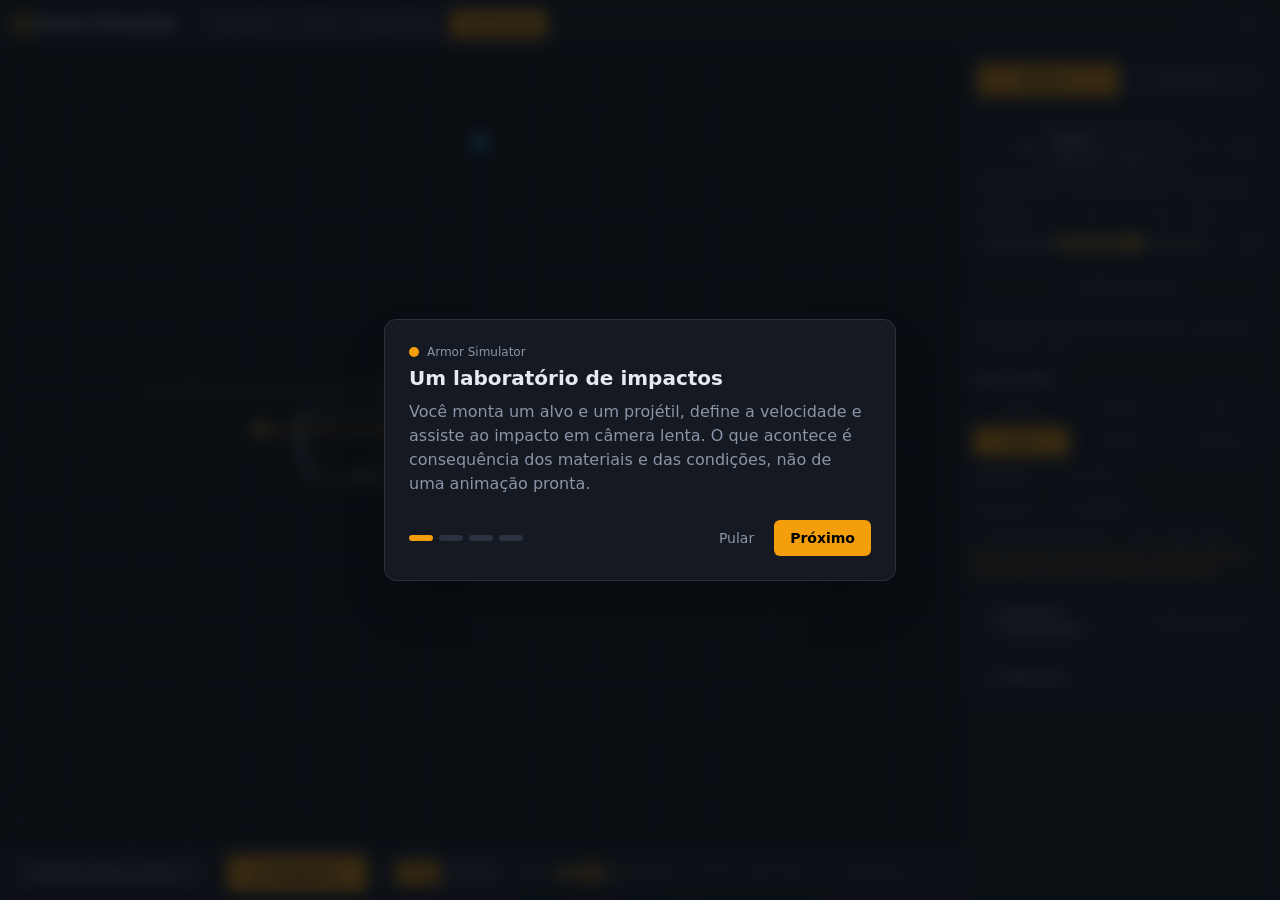
==== index.html @ 4da9daf8 "Armor Simulator: build de 2026-09-19 16:19" ====
<!doctype html>
<html lang="pt-BR">
  <head>
    <meta charset="UTF-8" />
    <meta name="viewport" content="width=device-width, initial-scale=1.0, viewport-fit=cover, user-scalable=no" />
    <meta name="theme-color" content="#0b0e13" />
    <link rel="manifest" href="./manifest.webmanifest" />
    <link rel="icon" type="image/png" sizes="192x192" href="./icon-192.png" />
    <link rel="apple-touch-icon" href="./icon-192.png" />
    <meta name="mobile-web-app-capable" content="yes" />
    <title>Armor Simulator</title>
    <script type="module" crossorigin src="./assets/index-XDdwkvOy.js"></script>
    <link rel="stylesheet" crossorigin href="./assets/index-DcDVvc9E.css">
  </head>
  <body>
    <div id="root"></div>
  </body>
</html>
---- assets/index-DcDVvc9E.css ----
/*! tailwindcss v4.3.3 | MIT License | https://tailwindcss.com */
@layer properties{@supports (((-webkit-hyphens:none)) and (not (margin-trim:inline))) or ((-moz-orient:inline) and (not (color:rgb(from red r g b)))){*,:before,:after{--tw-translate-x:0;--tw-translate-y:0;--tw-translate-z:0;--tw-rotate-x:initial;--tw-rotate-y:initial;--tw-rotate-z:initial;--tw-skew-x:initial;--tw-skew-y:initial;--tw-space-y-reverse:0;--tw-border-style:solid;--tw-leading:initial;--tw-font-weight:initial;--tw-tracking:initial;--tw-shadow:0 0 #0000;--tw-shadow-color:initial;--tw-shadow-alpha:100%;--tw-inset-shadow:0 0 #0000;--tw-inset-shadow-color:initial;--tw-inset-shadow-alpha:100%;--tw-ring-color:initial;--tw-ring-shadow:0 0 #0000;--tw-inset-ring-color:initial;--tw-inset-ring-shadow:0 0 #0000;--tw-ring-inset:initial;--tw-ring-offset-width:0px;--tw-ring-offset-color:#fff;--tw-ring-offset-shadow:0 0 #0000;--tw-outline-style:solid;--tw-blur:initial;--tw-brightness:initial;--tw-contrast:initial;--tw-grayscale:initial;--tw-hue-rotate:initial;--tw-invert:initial;--tw-opacity:initial;--tw-saturate:initial;--tw-sepia:initial;--tw-drop-shadow:initial;--tw-drop-shadow-color:initial;--tw-drop-shadow-alpha:100%;--tw-drop-shadow-size:initial;--tw-backdrop-blur:initial;--tw-backdrop-brightness:initial;--tw-backdrop-contrast:initial;--tw-backdrop-grayscale:initial;--tw-backdrop-hue-rotate:initial;--tw-backdrop-invert:initial;--tw-backdrop-opacity:initial;--tw-backdrop-saturate:initial;--tw-backdrop-sepia:initial}::backdrop{--tw-translate-x:0;--tw-translate-y:0;--tw-translate-z:0;--tw-rotate-x:initial;--tw-rotate-y:initial;--tw-rotate-z:initial;--tw-skew-x:initial;--tw-skew-y:initial;--tw-space-y-reverse:0;--tw-border-style:solid;--tw-leading:initial;--tw-font-weight:initial;--tw-tracking:initial;--tw-shadow:0 0 #0000;--tw-shadow-color:initial;--tw-shadow-alpha:100%;--tw-inset-shadow:0 0 #0000;--tw-inset-shadow-color:initial;--tw-inset-shadow-alpha:100%;--tw-ring-color:initial;--tw-ring-shadow:0 0 #0000;--tw-inset-ring-color:initial;--tw-inset-ring-shadow:0 0 #0000;--tw-ring-inset:initial;--tw-ring-offset-width:0px;--tw-ring-offset-color:#fff;--tw-ring-offset-shadow:0 0 #0000;--tw-outline-style:solid;--tw-blur:initial;--tw-brightness:initial;--tw-contrast:initial;--tw-grayscale:initial;--tw-hue-rotate:initial;--tw-invert:initial;--tw-opacity:initial;--tw-saturate:initial;--tw-sepia:initial;--tw-drop-shadow:initial;--tw-drop-shadow-color:initial;--tw-drop-shadow-alpha:100%;--tw-drop-shadow-size:initial;--tw-backdrop-blur:initial;--tw-backdrop-brightness:initial;--tw-backdrop-contrast:initial;--tw-backdrop-grayscale:initial;--tw-backdrop-hue-rotate:initial;--tw-backdrop-invert:initial;--tw-backdrop-opacity:initial;--tw-backdrop-saturate:initial;--tw-backdrop-sepia:initial}}}@layer theme{:root,:host{--font-sans:"Inter", ui-sans-serif, system-ui, -apple-system, "Segoe UI", Roboto, sans-serif;--font-mono:ui-monospace, "Cascadia Mono", "JetBrains Mono", Consolas, monospace;--color-red-300:#ffa3a3;--color-red-500:#fb2c36;--color-orange-300:#ffb96d;--color-orange-500:#fe6e00;--color-amber-300:#ffd236;--color-amber-500:#f99c00;--color-yellow-200:#fff085;--color-yellow-500:#edb200;--color-black:#000;--color-white:#fff;--spacing:.25rem;--container-sm:24rem;--container-lg:32rem;--container-xl:36rem;--text-xs:.75rem;--text-xs--line-height:calc(1 / .75);--text-sm:.875rem;--text-sm--line-height:calc(1.25 / .875);--text-base:1rem;--text-base--line-height:calc(1.5 / 1);--text-xl:1.25rem;--text-xl--line-height:calc(1.75 / 1.25);--font-weight-medium:500;--font-weight-semibold:600;--tracking-tight:-.025em;--tracking-wider:.05em;--leading-tight:1.25;--leading-snug:1.375;--leading-relaxed:1.625;--radius-sm:.25rem;--radius-md:.375rem;--radius-lg:.5rem;--radius-xl:.75rem;--animate-pulse:pulse 2s cubic-bezier(.4, 0, .6, 1) infinite;--blur-sm:8px;--default-transition-duration:.15s;--default-transition-timing-function:cubic-bezier(.4, 0, .2, 1);--default-font-family:var(--font-sans);--default-mono-font-family:var(--font-mono);--color-bg:#0b0e13;--color-panel:#141922;--color-panel-2:#1b2130;--color-line:#2a3242;--color-text:#e6e9ef;--color-muted:#8b95a7;--color-accent:#f59e0b;--color-danger:#ef4444}@supports (color:lab(0% 0 0)){:root,:host{--color-red-300:lab(76.5514% 36.4219 15.5335);--color-red-500:lab(55.4814% 75.0732 48.8528);--color-orange-300:lab(80.8059% 21.7313 50.4455);--color-orange-500:lab(64.272% 57.1788 90.3583);--color-amber-300:lab(86.4156% 6.13147 78.3961);--color-amber-500:lab(72.7183% 31.8672 97.9407);--color-yellow-200:lab(94.3433% -5.00426 52.9663);--color-yellow-500:lab(76.3898% 14.5258 98.4589)}}}@layer base{*,:after,:before{box-sizing:border-box;border:0 solid;margin:0;padding:0}::backdrop{box-sizing:border-box;border:0 solid;margin:0;padding:0}::file-selector-button{box-sizing:border-box;border:0 solid;margin:0;padding:0}html,:host{-webkit-text-size-adjust:100%;tab-size:4;line-height:1.5;font-family:var(--default-font-family,-apple-system, BlinkMacSystemFont, "Segoe UI", Roboto, "Helvetica Neue", "Noto Sans", Arial, sans-serif, "Apple Color Emoji", "Segoe UI Emoji", "Segoe UI Symbol", "Noto Color Emoji");font-feature-settings:var(--default-font-feature-settings,normal);font-variation-settings:var(--default-font-variation-settings,normal);-webkit-tap-highlight-color:transparent}hr{height:0;color:inherit;border-top-width:1px}abbr:where([title]){-webkit-text-decoration:underline dotted;text-decoration:underline dotted}h1,h2,h3,h4,h5,h6{font-size:inherit;font-weight:inherit}a{color:inherit;-webkit-text-decoration:inherit;-webkit-text-decoration:inherit;-webkit-text-decoration:inherit;-webkit-text-decoration:inherit;text-decoration:inherit}b,strong{font-weight:bolder}code,kbd,samp,pre{font-family:var(--default-mono-font-family,ui-monospace, SFMono-Regular, Menlo, Monaco, Consolas, "Liberation Mono", "Courier New", monospace);font-feature-settings:var(--default-mono-font-feature-settings,normal);font-variation-settings:var(--default-mono-font-variation-settings,normal);font-size:1em}small{font-size:80%}sub,sup{vertical-align:baseline;font-size:75%;line-height:0;position:relative}sub{bottom:-.25em}sup{top:-.5em}table{text-indent:0;border-color:inherit;border-collapse:collapse}:-moz-focusring:where(:not(iframe)){outline:auto}progress{vertical-align:baseline}summary{display:list-item}ol,ul,menu{list-style:none}img,svg,video,canvas,audio,iframe,embed,object{vertical-align:middle;display:block}img,video{max-width:100%;height:auto}button,input,select,optgroup,textarea{font:inherit;font-feature-settings:inherit;font-variation-settings:inherit;letter-spacing:inherit;color:inherit;opacity:1;background-color:#0000;border-radius:0}::file-selector-button{font:inherit;font-feature-settings:inherit;font-variation-settings:inherit;letter-spacing:inherit;color:inherit;opacity:1;background-color:#0000;border-radius:0}:where(select:is([multiple],[size])) optgroup{font-weight:bolder}:where(select:is([multiple],[size])) optgroup option{padding-inline-start:20px}::file-selector-button{margin-inline-end:4px}::placeholder{opacity:1}@supports (not ((-webkit-appearance:-apple-pay-button))) or (contain-intrinsic-size:1px){::placeholder{color:currentColor}@supports (color:color-mix(in lab, red, red)){::placeholder{color:color-mix(in oklab, currentcolor 50%, transparent)}}}textarea{resize:vertical}::-webkit-search-decoration{-webkit-appearance:none}::-webkit-date-and-time-value{min-height:1lh;text-align:inherit}::-webkit-datetime-edit{display:inline-flex}::-webkit-datetime-edit-fields-wrapper{padding:0}::-webkit-datetime-edit{padding-block:0}::-webkit-datetime-edit-year-field{padding-block:0}::-webkit-datetime-edit-month-field{padding-block:0}::-webkit-datetime-edit-day-field{padding-block:0}::-webkit-datetime-edit-hour-field{padding-block:0}::-webkit-datetime-edit-minute-field{padding-block:0}::-webkit-datetime-edit-second-field{padding-block:0}::-webkit-datetime-edit-millisecond-field{padding-block:0}::-webkit-datetime-edit-meridiem-field{padding-block:0}::-webkit-calendar-picker-indicator{line-height:1}:-moz-ui-invalid{box-shadow:none}button,input:where([type=button],[type=reset],[type=submit]){appearance:button}::file-selector-button{appearance:button}::-webkit-inner-spin-button{height:auto}::-webkit-outer-spin-button{height:auto}[hidden]:where(:not([hidden=until-found])){display:none!important}}@layer components;@layer utilities{.pointer-events-none{pointer-events:none}.collapse{visibility:collapse}.invisible{visibility:hidden}.visible{visibility:visible}.absolute{position:absolute}.fixed{position:fixed}.relative{position:relative}.static{position:static}.inset-0{inset:0}.top-0{top:0}.top-2{top:calc(var(--spacing) * 2)}.top-3{top:calc(var(--spacing) * 3)}.top-12{top:calc(var(--spacing) * 12)}.right-0{right:0}.right-2{right:calc(var(--spacing) * 2)}.right-3{right:calc(var(--spacing) * 3)}.right-12{right:calc(var(--spacing) * 12)}.right-\[5\.5rem\]{right:5.5rem}.right-\[19rem\]{right:19rem}.right-\[21rem\]{right:21rem}.right-\[24rem\]{right:24rem}.bottom-3{bottom:calc(var(--spacing) * 3)}.left-1\/2{left:50%}.left-3{left:calc(var(--spacing) * 3)}.isolate{isolation:isolate}.z-10{z-index:10}.z-20{z-index:20}.z-30{z-index:30}.z-40{z-index:40}.z-50{z-index:50}.col-span-2{grid-column:span 2/span 2}.mx-1{margin-inline:var(--spacing)}.mt-0\.5{margin-top:calc(var(--spacing) * .5)}.mt-1{margin-top:var(--spacing)}.mt-1\.5{margin-top:calc(var(--spacing) * 1.5)}.mt-2{margin-top:calc(var(--spacing) * 2)}.mt-3{margin-top:calc(var(--spacing) * 3)}.mt-4{margin-top:calc(var(--spacing) * 4)}.mt-5{margin-top:calc(var(--spacing) * 5)}.mt-6{margin-top:calc(var(--spacing) * 6)}.mb-1{margin-bottom:var(--spacing)}.mb-1\.5{margin-bottom:calc(var(--spacing) * 1.5)}.mb-2{margin-bottom:calc(var(--spacing) * 2)}.mb-3{margin-bottom:calc(var(--spacing) * 3)}.ml-2{margin-left:calc(var(--spacing) * 2)}.ml-auto{margin-left:auto}.line-clamp-3{-webkit-line-clamp:3;-webkit-box-orient:vertical;display:-webkit-box;overflow:hidden}.block{display:block}.contents{display:contents}.flex{display:flex}.grid{display:grid}.hidden{display:none}.inline-block{display:inline-block}.table{display:table}.h-1\.5{height:calc(var(--spacing) * 1.5)}.h-2\.5{height:calc(var(--spacing) * 2.5)}.h-3{height:calc(var(--spacing) * 3)}.h-3\.5{height:calc(var(--spacing) * 3.5)}.h-4{height:calc(var(--spacing) * 4)}.h-5{height:calc(var(--spacing) * 5)}.h-6{height:calc(var(--spacing) * 6)}.h-7{height:calc(var(--spacing) * 7)}.h-8{height:calc(var(--spacing) * 8)}.h-9{height:calc(var(--spacing) * 9)}.h-10{height:calc(var(--spacing) * 10)}.h-12{height:calc(var(--spacing) * 12)}.h-14{height:calc(var(--spacing) * 14)}.h-24{height:calc(var(--spacing) * 24)}.h-28{height:calc(var(--spacing) * 28)}.h-\[7px\]{height:7px}.h-full{height:100%}.max-h-\[38\%\]{max-height:38%}.min-h-0{min-height:0}.min-h-9{min-height:calc(var(--spacing) * 9)}.min-h-11{min-height:calc(var(--spacing) * 11)}.w-2\.5{width:calc(var(--spacing) * 2.5)}.w-3{width:calc(var(--spacing) * 3)}.w-3\.5{width:calc(var(--spacing) * 3.5)}.w-4{width:calc(var(--spacing) * 4)}.w-5{width:calc(var(--spacing) * 5)}.w-6{width:calc(var(--spacing) * 6)}.w-8{width:calc(var(--spacing) * 8)}.w-9{width:calc(var(--spacing) * 9)}.w-10{width:calc(var(--spacing) * 10)}.w-12{width:calc(var(--spacing) * 12)}.w-14{width:calc(var(--spacing) * 14)}.w-16{width:calc(var(--spacing) * 16)}.w-20{width:calc(var(--spacing) * 20)}.w-24{width:calc(var(--spacing) * 24)}.w-56{width:calc(var(--spacing) * 56)}.w-72{width:calc(var(--spacing) * 72)}.w-80{width:calc(var(--spacing) * 80)}.w-\[74px\]{width:74px}.w-\[190px\]{width:190px}.w-full{width:100%}.w-px{width:1px}.max-w-\[85vw\]{max-width:85vw}.max-w-lg{max-width:var(--container-lg)}.max-w-sm{max-width:var(--container-sm)}.max-w-xl{max-width:var(--container-xl)}.min-w-0{min-width:0}.min-w-\[96px\]{min-width:96px}.min-w-\[140px\]{min-width:140px}.flex-1{flex:1}.shrink-0{flex-shrink:0}.grow{flex-grow:1}.-translate-x-1\/2{--tw-translate-x:calc(calc(1 / 2 * 100%) * -1);translate:var(--tw-translate-x) var(--tw-translate-y)}.rotate-90{rotate:90deg}.transform{transform:var(--tw-rotate-x,) var(--tw-rotate-y,) var(--tw-rotate-z,) var(--tw-skew-x,) var(--tw-skew-y,)}.animate-pulse{animation:var(--animate-pulse)}.touch-none{touch-action:none}.resize{resize:both}.grid-cols-2{grid-template-columns:repeat(2,minmax(0,1fr))}.grid-cols-3{grid-template-columns:repeat(3,minmax(0,1fr))}.grid-cols-4{grid-template-columns:repeat(4,minmax(0,1fr))}.grid-cols-\[auto_1fr\]{grid-template-columns:auto 1fr}.grid-cols-\[repeat\(auto-fill\,minmax\(320px\,1fr\)\)\]{grid-template-columns:repeat(auto-fill,minmax(320px,1fr))}.flex-col{flex-direction:column}.flex-wrap{flex-wrap:wrap}.items-center{align-items:center}.items-start{align-items:flex-start}.justify-between{justify-content:space-between}.justify-center{justify-content:center}.justify-end{justify-content:flex-end}.gap-0\.5{gap:calc(var(--spacing) * .5)}.gap-1{gap:var(--spacing)}.gap-1\.5{gap:calc(var(--spacing) * 1.5)}.gap-2{gap:calc(var(--spacing) * 2)}.gap-3{gap:calc(var(--spacing) * 3)}.gap-4{gap:calc(var(--spacing) * 4)}.gap-px{gap:1px}:where(.space-y-0\.5>:not(:last-child)){--tw-space-y-reverse:0;margin-block-start:calc(calc(var(--spacing) * .5) * var(--tw-space-y-reverse));margin-block-end:calc(calc(var(--spacing) * .5) * calc(1 - var(--tw-space-y-reverse)))}:where(.space-y-1>:not(:last-child)){--tw-space-y-reverse:0;margin-block-start:calc(var(--spacing) * var(--tw-space-y-reverse));margin-block-end:calc(var(--spacing) * calc(1 - var(--tw-space-y-reverse)))}:where(.space-y-1\.5>:not(:last-child)){--tw-space-y-reverse:0;margin-block-start:calc(calc(var(--spacing) * 1.5) * var(--tw-space-y-reverse));margin-block-end:calc(calc(var(--spacing) * 1.5) * calc(1 - var(--tw-space-y-reverse)))}:where(.space-y-2>:not(:last-child)){--tw-space-y-reverse:0;margin-block-start:calc(calc(var(--spacing) * 2) * var(--tw-space-y-reverse));margin-block-end:calc(calc(var(--spacing) * 2) * calc(1 - var(--tw-space-y-reverse)))}:where(.space-y-3>:not(:last-child)){--tw-space-y-reverse:0;margin-block-start:calc(calc(var(--spacing) * 3) * var(--tw-space-y-reverse));margin-block-end:calc(calc(var(--spacing) * 3) * calc(1 - var(--tw-space-y-reverse)))}.gap-x-1{column-gap:var(--spacing)}.gap-x-2{column-gap:calc(var(--spacing) * 2)}.gap-x-3{column-gap:calc(var(--spacing) * 3)}.gap-y-0\.5{row-gap:calc(var(--spacing) * .5)}.gap-y-1{row-gap:var(--spacing)}.gap-y-1\.5{row-gap:calc(var(--spacing) * 1.5)}.truncate{text-overflow:ellipsis;white-space:nowrap;overflow:hidden}.overflow-hidden{overflow:hidden}.overflow-x-auto{overflow-x:auto}.overflow-y-auto{overflow-y:auto}.rounded{border-radius:.25rem}.rounded-full{border-radius:2147483647px}.rounded-lg{border-radius:var(--radius-lg)}.rounded-md{border-radius:var(--radius-md)}.rounded-sm{border-radius:var(--radius-sm)}.rounded-xl{border-radius:var(--radius-xl)}.border{border-style:var(--tw-border-style);border-width:1px}.border-x{border-inline-style:var(--tw-border-style);border-inline-width:1px}.border-t{border-top-style:var(--tw-border-style);border-top-width:1px}.border-r{border-right-style:var(--tw-border-style);border-right-width:1px}.border-b{border-bottom-style:var(--tw-border-style);border-bottom-width:1px}.border-l{border-left-style:var(--tw-border-style);border-left-width:1px}.border-dashed{--tw-border-style:dashed;border-style:dashed}.border-accent{border-color:var(--color-accent)}.border-black\/50{border-color:#00000080}@supports (color:color-mix(in lab, red, red)){.border-black\/50{border-color:color-mix(in oklab, var(--color-black) 50%, transparent)}}.border-danger{border-color:var(--color-danger)}.border-danger\/50{border-color:#ef444480}@supports (color:color-mix(in lab, red, red)){.border-danger\/50{border-color:color-mix(in oklab, var(--color-danger) 50%, transparent)}}.border-line{border-color:var(--color-line)}.border-muted{border-color:var(--color-muted)}.border-muted\/70{border-color:#8b95a7b3}@supports (color:color-mix(in lab, red, red)){.border-muted\/70{border-color:color-mix(in oklab, var(--color-muted) 70%, transparent)}}.bg-accent{background-color:var(--color-accent)}.bg-accent\/10{background-color:#f59e0b1a}@supports (color:color-mix(in lab, red, red)){.bg-accent\/10{background-color:color-mix(in oklab, var(--color-accent) 10%, transparent)}}.bg-accent\/20{background-color:#f59e0b33}@supports (color:color-mix(in lab, red, red)){.bg-accent\/20{background-color:color-mix(in oklab, var(--color-accent) 20%, transparent)}}.bg-amber-500\/20{background-color:#f99c0033}@supports (color:color-mix(in lab, red, red)){.bg-amber-500\/20{background-color:color-mix(in oklab, var(--color-amber-500) 20%, transparent)}}.bg-bg{background-color:var(--color-bg)}.bg-bg\/60{background-color:#0b0e1399}@supports (color:color-mix(in lab, red, red)){.bg-bg\/60{background-color:color-mix(in oklab, var(--color-bg) 60%, transparent)}}.bg-bg\/80{background-color:#0b0e13cc}@supports (color:color-mix(in lab, red, red)){.bg-bg\/80{background-color:color-mix(in oklab, var(--color-bg) 80%, transparent)}}.bg-bg\/95{background-color:#0b0e13f2}@supports (color:color-mix(in lab, red, red)){.bg-bg\/95{background-color:color-mix(in oklab, var(--color-bg) 95%, transparent)}}.bg-danger{background-color:var(--color-danger)}.bg-danger\/80{background-color:#ef4444cc}@supports (color:color-mix(in lab, red, red)){.bg-danger\/80{background-color:color-mix(in oklab, var(--color-danger) 80%, transparent)}}.bg-line{background-color:var(--color-line)}.bg-orange-500\/20{background-color:#fe6e0033}@supports (color:color-mix(in lab, red, red)){.bg-orange-500\/20{background-color:color-mix(in oklab, var(--color-orange-500) 20%, transparent)}}.bg-panel{background-color:var(--color-panel)}.bg-panel-2{background-color:var(--color-panel-2)}.bg-panel-2\/40{background-color:#1b213066}@supports (color:color-mix(in lab, red, red)){.bg-panel-2\/40{background-color:color-mix(in oklab, var(--color-panel-2) 40%, transparent)}}.bg-panel-2\/60{background-color:#1b213099}@supports (color:color-mix(in lab, red, red)){.bg-panel-2\/60{background-color:color-mix(in oklab, var(--color-panel-2) 60%, transparent)}}.bg-panel\/60{background-color:#14192299}@supports (color:color-mix(in lab, red, red)){.bg-panel\/60{background-color:color-mix(in oklab, var(--color-panel) 60%, transparent)}}.bg-panel\/80{background-color:#141922cc}@supports (color:color-mix(in lab, red, red)){.bg-panel\/80{background-color:color-mix(in oklab, var(--color-panel) 80%, transparent)}}.bg-panel\/90{background-color:#141922e6}@supports (color:color-mix(in lab, red, red)){.bg-panel\/90{background-color:color-mix(in oklab, var(--color-panel) 90%, transparent)}}.bg-red-500\/20{background-color:#fb2c3633}@supports (color:color-mix(in lab, red, red)){.bg-red-500\/20{background-color:color-mix(in oklab, var(--color-red-500) 20%, transparent)}}.bg-yellow-500\/20{background-color:#edb20033}@supports (color:color-mix(in lab, red, red)){.bg-yellow-500\/20{background-color:color-mix(in oklab, var(--color-yellow-500) 20%, transparent)}}.p-0\.5{padding:calc(var(--spacing) * .5)}.p-1{padding:var(--spacing)}.p-1\.5{padding:calc(var(--spacing) * 1.5)}.p-2{padding:calc(var(--spacing) * 2)}.p-3{padding:calc(var(--spacing) * 3)}.p-4{padding:calc(var(--spacing) * 4)}.p-5{padding:calc(var(--spacing) * 5)}.p-6{padding:calc(var(--spacing) * 6)}.px-1{padding-inline:var(--spacing)}.px-1\.5{padding-inline:calc(var(--spacing) * 1.5)}.px-2{padding-inline:calc(var(--spacing) * 2)}.px-2\.5{padding-inline:calc(var(--spacing) * 2.5)}.px-3{padding-inline:calc(var(--spacing) * 3)}.px-4{padding-inline:calc(var(--spacing) * 4)}.py-0\.5{padding-block:calc(var(--spacing) * .5)}.py-1{padding-block:var(--spacing)}.py-1\.5{padding-block:calc(var(--spacing) * 1.5)}.py-2{padding-block:calc(var(--spacing) * 2)}.pt-0\.5{padding-top:calc(var(--spacing) * .5)}.pt-1{padding-top:var(--spacing)}.pr-1{padding-right:var(--spacing)}.pb-3{padding-bottom:calc(var(--spacing) * 3)}.pb-8{padding-bottom:calc(var(--spacing) * 8)}.text-center{text-align:center}.text-left{text-align:left}.text-right{text-align:right}.text-base{font-size:var(--text-base);line-height:var(--tw-leading,var(--text-base--line-height))}.text-sm{font-size:var(--text-sm);line-height:var(--tw-leading,var(--text-sm--line-height))}.text-xl{font-size:var(--text-xl);line-height:var(--tw-leading,var(--text-xl--line-height))}.text-xs{font-size:var(--text-xs);line-height:var(--tw-leading,var(--text-xs--line-height))}.text-\[10px\]{font-size:10px}.text-\[11px\]{font-size:11px}.leading-4{--tw-leading:calc(var(--spacing) * 4);line-height:calc(var(--spacing) * 4)}.leading-5{--tw-leading:calc(var(--spacing) * 5);line-height:calc(var(--spacing) * 5)}.leading-6{--tw-leading:calc(var(--spacing) * 6);line-height:calc(var(--spacing) * 6)}.leading-relaxed{--tw-leading:var(--leading-relaxed);line-height:var(--leading-relaxed)}.leading-snug{--tw-leading:var(--leading-snug);line-height:var(--leading-snug)}.leading-tight{--tw-leading:var(--leading-tight);line-height:var(--leading-tight)}.font-medium{--tw-font-weight:var(--font-weight-medium);font-weight:var(--font-weight-medium)}.font-semibold{--tw-font-weight:var(--font-weight-semibold);font-weight:var(--font-weight-semibold)}.tracking-tight{--tw-tracking:var(--tracking-tight);letter-spacing:var(--tracking-tight)}.tracking-wider{--tw-tracking:var(--tracking-wider);letter-spacing:var(--tracking-wider)}.whitespace-nowrap{white-space:nowrap}.whitespace-pre-line{white-space:pre-line}.whitespace-pre-wrap{white-space:pre-wrap}.text-accent{color:var(--color-accent)}.text-amber-300{color:var(--color-amber-300)}.text-black{color:var(--color-black)}.text-danger{color:var(--color-danger)}.text-muted{color:var(--color-muted)}.text-muted\/60{color:#8b95a799}@supports (color:color-mix(in lab, red, red)){.text-muted\/60{color:color-mix(in oklab, var(--color-muted) 60%, transparent)}}.text-muted\/70{color:#8b95a7b3}@supports (color:color-mix(in lab, red, red)){.text-muted\/70{color:color-mix(in oklab, var(--color-muted) 70%, transparent)}}.text-orange-300{color:var(--color-orange-300)}.text-red-300{color:var(--color-red-300)}.text-text{color:var(--color-text)}.text-text\/90{color:#e6e9efe6}@supports (color:color-mix(in lab, red, red)){.text-text\/90{color:color-mix(in oklab, var(--color-text) 90%, transparent)}}.text-white{color:var(--color-white)}.text-yellow-200{color:var(--color-yellow-200)}.uppercase{text-transform:uppercase}.accent-accent{accent-color:var(--color-accent)}.opacity-60{opacity:.6}.opacity-70{opacity:.7}.shadow-2xl{--tw-shadow:0 25px 50px -12px var(--tw-shadow-color,#00000040);box-shadow:var(--tw-inset-shadow), var(--tw-inset-ring-shadow), var(--tw-ring-offset-shadow), var(--tw-ring-shadow), var(--tw-shadow)}.shadow-\[0_0_12px_2px_rgba\(245\,158\,11\,0\.6\)\]{--tw-shadow:0 0 12px 2px var(--tw-shadow-color,#f59e0b99);box-shadow:var(--tw-inset-shadow), var(--tw-inset-ring-shadow), var(--tw-ring-offset-shadow), var(--tw-ring-shadow), var(--tw-shadow)}.shadow-\[0_0_40px_rgba\(0\,0\,0\,0\.6\)\]{--tw-shadow:0 0 40px var(--tw-shadow-color,#0009);box-shadow:var(--tw-inset-shadow), var(--tw-inset-ring-shadow), var(--tw-ring-offset-shadow), var(--tw-ring-shadow), var(--tw-shadow)}.ring{--tw-ring-shadow:var(--tw-ring-inset,) 0 0 0 calc(1px + var(--tw-ring-offset-width)) var(--tw-ring-color,currentcolor);box-shadow:var(--tw-inset-shadow), var(--tw-inset-ring-shadow), var(--tw-ring-offset-shadow), var(--tw-ring-shadow), var(--tw-shadow)}.outline{outline-style:var(--tw-outline-style);outline-width:1px}.blur{--tw-blur:blur(8px);filter:var(--tw-blur,) var(--tw-brightness,) var(--tw-contrast,) var(--tw-grayscale,) var(--tw-hue-rotate,) var(--tw-invert,) var(--tw-saturate,) var(--tw-sepia,) var(--tw-drop-shadow,)}.filter{filter:var(--tw-blur,) var(--tw-brightness,) var(--tw-contrast,) var(--tw-grayscale,) var(--tw-hue-rotate,) var(--tw-invert,) var(--tw-saturate,) var(--tw-sepia,) var(--tw-drop-shadow,)}.backdrop-blur{--tw-backdrop-blur:blur(8px);-webkit-backdrop-filter:var(--tw-backdrop-blur,) var(--tw-backdrop-brightness,) var(--tw-backdrop-contrast,) var(--tw-backdrop-grayscale,) var(--tw-backdrop-hue-rotate,) var(--tw-backdrop-invert,) var(--tw-backdrop-opacity,) var(--tw-backdrop-saturate,) var(--tw-backdrop-sepia,);backdrop-filter:var(--tw-backdrop-blur,) var(--tw-backdrop-brightness,) var(--tw-backdrop-contrast,) var(--tw-backdrop-grayscale,) var(--tw-backdrop-hue-rotate,) var(--tw-backdrop-invert,) var(--tw-backdrop-opacity,) var(--tw-backdrop-saturate,) var(--tw-backdrop-sepia,)}.backdrop-blur-sm{--tw-backdrop-blur:blur(var(--blur-sm));-webkit-backdrop-filter:var(--tw-backdrop-blur,) var(--tw-backdrop-brightness,) var(--tw-backdrop-contrast,) var(--tw-backdrop-grayscale,) var(--tw-backdrop-hue-rotate,) var(--tw-backdrop-invert,) var(--tw-backdrop-opacity,) var(--tw-backdrop-saturate,) var(--tw-backdrop-sepia,);backdrop-filter:var(--tw-backdrop-blur,) var(--tw-backdrop-brightness,) var(--tw-backdrop-contrast,) var(--tw-backdrop-grayscale,) var(--tw-backdrop-hue-rotate,) var(--tw-backdrop-invert,) var(--tw-backdrop-opacity,) var(--tw-backdrop-saturate,) var(--tw-backdrop-sepia,)}.transition{transition-property:color,background-color,border-color,outline-color,text-decoration-color,fill,stroke,--tw-gradient-from,--tw-gradient-via,--tw-gradient-to,opacity,box-shadow,transform,translate,scale,rotate,filter,-webkit-backdrop-filter,backdrop-filter,display,content-visibility,overlay,pointer-events;transition-timing-function:var(--tw-ease,var(--default-transition-timing-function));transition-duration:var(--tw-duration,var(--default-transition-duration))}.transition-transform{transition-property:transform,translate,scale,rotate;transition-timing-function:var(--tw-ease,var(--default-transition-timing-function));transition-duration:var(--tw-duration,var(--default-transition-duration))}.select-none{-webkit-user-select:none;user-select:none}@media (hover:hover){.hover\:border-accent:hover{border-color:var(--color-accent)}.hover\:border-danger:hover{border-color:var(--color-danger)}.hover\:border-muted:hover{border-color:var(--color-muted)}.hover\:bg-panel-2:hover{background-color:var(--color-panel-2)}.hover\:text-accent:hover{color:var(--color-accent)}.hover\:text-danger:hover{color:var(--color-danger)}.hover\:text-text:hover{color:var(--color-text)}}.disabled\:opacity-40:disabled{opacity:.4}.disabled\:opacity-50:disabled{opacity:.5}@media (min-width:64rem){.lg\:static{position:static}.lg\:block{display:block}.lg\:hidden{display:none}.lg\:w-80{width:calc(var(--spacing) * 80)}.lg\:text-\[11px\]{font-size:11px}.lg\:shadow-none{--tw-shadow:0 0 #0000;box-shadow:var(--tw-inset-shadow), var(--tw-inset-ring-shadow), var(--tw-ring-offset-shadow), var(--tw-ring-shadow), var(--tw-shadow)}}}html,body,#root{background:var(--color-bg);height:100%;color:var(--color-text);font-family:var(--font-sans);overscroll-behavior:none;-webkit-tap-highlight-color:transparent;margin:0}canvas{touch-action:none;display:block}.num{font-family:var(--font-mono);font-variant-numeric:tabular-nums}input[type=range]{accent-color:var(--color-accent)}@property --tw-translate-x{syntax:"*";inherits:false;initial-value:0}@property --tw-translate-y{syntax:"*";inherits:false;initial-value:0}@property --tw-translate-z{syntax:"*";inherits:false;initial-value:0}@property --tw-rotate-x{syntax:"*";inherits:false}@property --tw-rotate-y{syntax:"*";inherits:false}@property --tw-rotate-z{syntax:"*";inherits:false}@property --tw-skew-x{syntax:"*";inherits:false}@property --tw-skew-y{syntax:"*";inherits:false}@property --tw-space-y-reverse{syntax:"*";inherits:false;initial-value:0}@property --tw-border-style{syntax:"*";inherits:false;initial-value:solid}@property --tw-leading{syntax:"*";inherits:false}@property --tw-font-weight{syntax:"*";inherits:false}@property --tw-tracking{syntax:"*";inherits:false}@property --tw-shadow{syntax:"*";inherits:false;initial-value:0 0 #0000}@property --tw-shadow-color{syntax:"*";inherits:false}@property --tw-shadow-alpha{syntax:"<percentage>";inherits:false;initial-value:100%}@property --tw-inset-shadow{syntax:"*";inherits:false;initial-value:0 0 #0000}@property --tw-inset-shadow-color{syntax:"*";inherits:false}@property --tw-inset-shadow-alpha{syntax:"<percentage>";inherits:false;initial-value:100%}@property --tw-ring-color{syntax:"*";inherits:false}@property --tw-ring-shadow{syntax:"*";inherits:false;initial-value:0 0 #0000}@property --tw-inset-ring-color{syntax:"*";inherits:false}@property --tw-inset-ring-shadow{syntax:"*";inherits:false;initial-value:0 0 #0000}@property --tw-ring-inset{syntax:"*";inherits:false}@property --tw-ring-offset-width{syntax:"<length>";inherits:false;initial-value:0}@property --tw-ring-offset-color{syntax:"*";inherits:false;initial-value:#fff}@property --tw-ring-offset-shadow{syntax:"*";inherits:false;initial-value:0 0 #0000}@property --tw-outline-style{syntax:"*";inherits:false;initial-value:solid}@property --tw-blur{syntax:"*";inherits:false}@property --tw-brightness{syntax:"*";inherits:false}@property --tw-contrast{syntax:"*";inherits:false}@property --tw-grayscale{syntax:"*";inherits:false}@property --tw-hue-rotate{syntax:"*";inherits:false}@property --tw-invert{syntax:"*";inherits:false}@property --tw-opacity{syntax:"*";inherits:false}@property --tw-saturate{syntax:"*";inherits:false}@property --tw-sepia{syntax:"*";inherits:false}@property --tw-drop-shadow{syntax:"*";inherits:false}@property --tw-drop-shadow-color{syntax:"*";inherits:false}@property --tw-drop-shadow-alpha{syntax:"<percentage>";inherits:false;initial-value:100%}@property --tw-drop-shadow-size{syntax:"*";inherits:false}@property --tw-backdrop-blur{syntax:"*";inherits:false}@property --tw-backdrop-brightness{syntax:"*";inherits:false}@property --tw-backdrop-contrast{syntax:"*";inherits:false}@property --tw-backdrop-grayscale{syntax:"*";inherits:false}@property --tw-backdrop-hue-rotate{syntax:"*";inherits:false}@property --tw-backdrop-invert{syntax:"*";inherits:false}@property --tw-backdrop-opacity{syntax:"*";inherits:false}@property --tw-backdrop-saturate{syntax:"*";inherits:false}@property --tw-backdrop-sepia{syntax:"*";inherits:false}@keyframes pulse{50%{opacity:.5}}
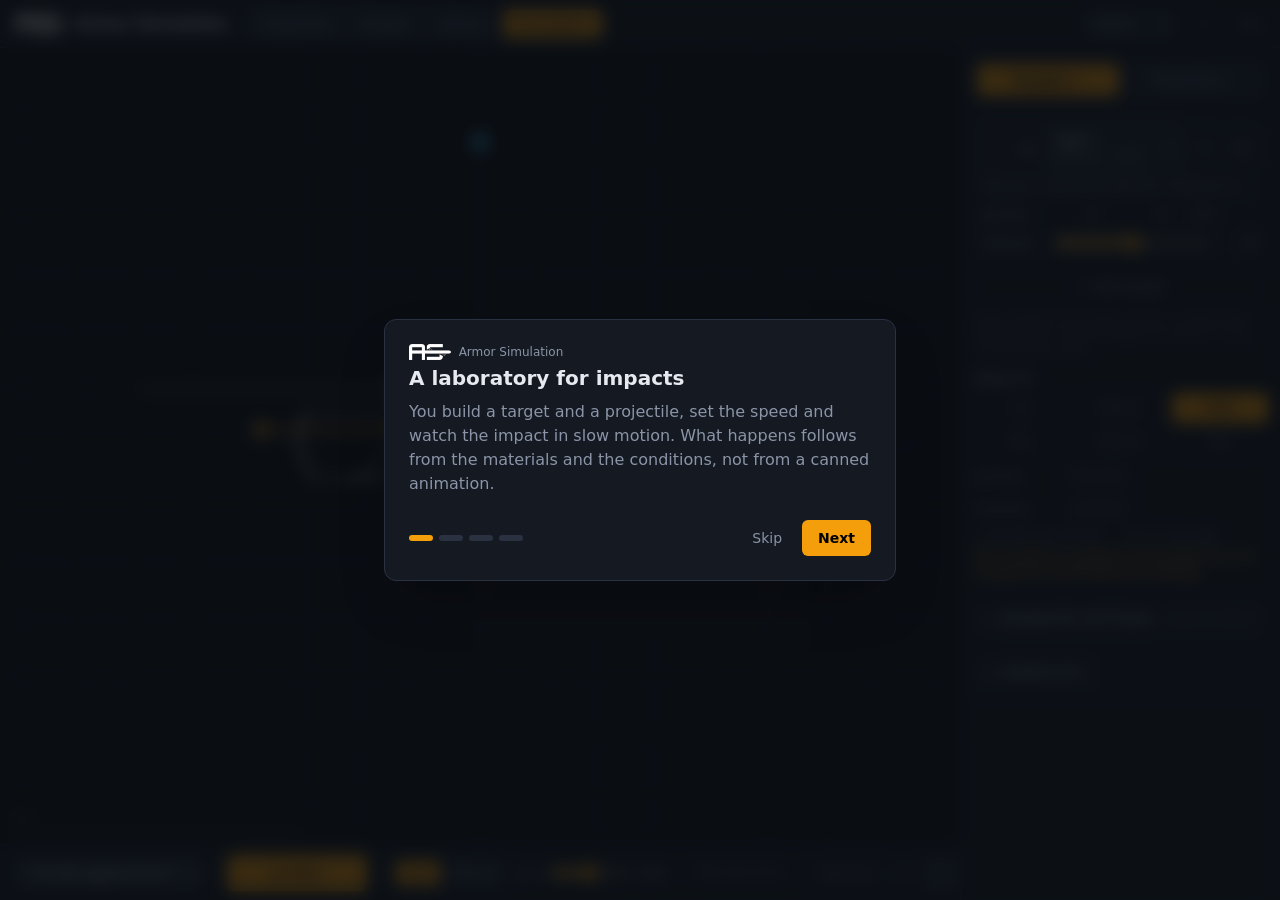
==== commit 4ef1e40f: "Armor Simulation: build de 2026-09-26 16:04" ====
--- a/index.html
+++ b/index.html
@@ -1,19 +1,19 @@
-<!doctype html>
-<html lang="pt-BR">
-  <head>
-    <meta charset="UTF-8" />
-    <meta name="viewport" content="width=device-width, initial-scale=1.0, viewport-fit=cover, user-scalable=no" />
-    <meta name="theme-color" content="#0b0e13" />
-    <link rel="manifest" href="./manifest.webmanifest" />
-    <link rel="icon" type="image/png" sizes="192x192" href="./icon-192.png" />
-    <link rel="apple-touch-icon" href="./icon-192.png" />
-    <meta name="mobile-web-app-capable" content="yes" />
-    <title>Armor Simulator</title>
-    <script type="module" crossorigin src="./assets/index-XDdwkvOy.js"></script>
-    <link rel="stylesheet" crossorigin href="./assets/index-DcDVvc9E.css">
-  </head>
-  <body>
-    <div id="root"></div>-
-  </body>
-</html>
+<!doctype html>
+<html lang="en">
+  <head>
+    <meta charset="UTF-8" />
+    <meta http-equiv="Content-Security-Policy" content="default-src 'self'; script-src 'self'; worker-src 'self'; style-src 'self'; img-src 'self' data:; media-src 'self'; connect-src 'self'; font-src 'self'; manifest-src 'self'; object-src 'none'; base-uri 'self'; form-action 'none'" />
+    <meta name="viewport" content="width=device-width, initial-scale=1.0, viewport-fit=cover, user-scalable=no" />
+    <meta name="theme-color" content="#0b0e13" />
+    <link rel="manifest" href="./manifest.webmanifest" />
+    <link rel="icon" type="image/png" sizes="192x192" href="./icon-192.png" />
+    <link rel="apple-touch-icon" href="./icon-192.png" />
+    <meta name="mobile-web-app-capable" content="yes" />
+    <title>Armor Simulation</title>
+    <script type="module" crossorigin src="./assets/index-BPyitz1C.js"></script>
+    <link rel="stylesheet" crossorigin href="./assets/index-UEbzfh4J.css">
+  </head>
+  <body>
+    <div id="root"></div>
+  </body>
+</html>
--- a/assets/index-UEbzfh4J.css
+++ b/assets/index-UEbzfh4J.css
@@ -0,0 +1,2 @@
+/*! tailwindcss v4.3.3 | MIT License | https://tailwindcss.com */
+@layer properties{@supports (((-webkit-hyphens:none)) and (not (margin-trim:inline))) or ((-moz-orient:inline) and (not (color:rgb(from red r g b)))){*,:before,:after{--tw-translate-x:0;--tw-translate-y:0;--tw-translate-z:0;--tw-rotate-x:initial;--tw-rotate-y:initial;--tw-rotate-z:initial;--tw-skew-x:initial;--tw-skew-y:initial;--tw-space-y-reverse:0;--tw-divide-y-reverse:0;--tw-border-style:solid;--tw-leading:initial;--tw-font-weight:initial;--tw-tracking:initial;--tw-ordinal:initial;--tw-slashed-zero:initial;--tw-numeric-figure:initial;--tw-numeric-spacing:initial;--tw-numeric-fraction:initial;--tw-shadow:0 0 #0000;--tw-shadow-color:initial;--tw-shadow-alpha:100%;--tw-inset-shadow:0 0 #0000;--tw-inset-shadow-color:initial;--tw-inset-shadow-alpha:100%;--tw-ring-color:initial;--tw-ring-shadow:0 0 #0000;--tw-inset-ring-color:initial;--tw-inset-ring-shadow:0 0 #0000;--tw-ring-inset:initial;--tw-ring-offset-width:0px;--tw-ring-offset-color:#fff;--tw-ring-offset-shadow:0 0 #0000;--tw-outline-style:solid;--tw-blur:initial;--tw-brightness:initial;--tw-contrast:initial;--tw-grayscale:initial;--tw-hue-rotate:initial;--tw-invert:initial;--tw-opacity:initial;--tw-saturate:initial;--tw-sepia:initial;--tw-drop-shadow:initial;--tw-drop-shadow-color:initial;--tw-drop-shadow-alpha:100%;--tw-drop-shadow-size:initial;--tw-backdrop-blur:initial;--tw-backdrop-brightness:initial;--tw-backdrop-contrast:initial;--tw-backdrop-grayscale:initial;--tw-backdrop-hue-rotate:initial;--tw-backdrop-invert:initial;--tw-backdrop-opacity:initial;--tw-backdrop-saturate:initial;--tw-backdrop-sepia:initial;--tw-scale-x:1;--tw-scale-y:1;--tw-scale-z:1}::backdrop{--tw-translate-x:0;--tw-translate-y:0;--tw-translate-z:0;--tw-rotate-x:initial;--tw-rotate-y:initial;--tw-rotate-z:initial;--tw-skew-x:initial;--tw-skew-y:initial;--tw-space-y-reverse:0;--tw-divide-y-reverse:0;--tw-border-style:solid;--tw-leading:initial;--tw-font-weight:initial;--tw-tracking:initial;--tw-ordinal:initial;--tw-slashed-zero:initial;--tw-numeric-figure:initial;--tw-numeric-spacing:initial;--tw-numeric-fraction:initial;--tw-shadow:0 0 #0000;--tw-shadow-color:initial;--tw-shadow-alpha:100%;--tw-inset-shadow:0 0 #0000;--tw-inset-shadow-color:initial;--tw-inset-shadow-alpha:100%;--tw-ring-color:initial;--tw-ring-shadow:0 0 #0000;--tw-inset-ring-color:initial;--tw-inset-ring-shadow:0 0 #0000;--tw-ring-inset:initial;--tw-ring-offset-width:0px;--tw-ring-offset-color:#fff;--tw-ring-offset-shadow:0 0 #0000;--tw-outline-style:solid;--tw-blur:initial;--tw-brightness:initial;--tw-contrast:initial;--tw-grayscale:initial;--tw-hue-rotate:initial;--tw-invert:initial;--tw-opacity:initial;--tw-saturate:initial;--tw-sepia:initial;--tw-drop-shadow:initial;--tw-drop-shadow-color:initial;--tw-drop-shadow-alpha:100%;--tw-drop-shadow-size:initial;--tw-backdrop-blur:initial;--tw-backdrop-brightness:initial;--tw-backdrop-contrast:initial;--tw-backdrop-grayscale:initial;--tw-backdrop-hue-rotate:initial;--tw-backdrop-invert:initial;--tw-backdrop-opacity:initial;--tw-backdrop-saturate:initial;--tw-backdrop-sepia:initial;--tw-scale-x:1;--tw-scale-y:1;--tw-scale-z:1}}}@layer theme{:root,:host{--font-sans:"Inter", ui-sans-serif, system-ui, -apple-system, "Segoe UI", Roboto, sans-serif;--font-serif:ui-serif, Georgia, Cambria, "Times New Roman", Times, serif;--font-mono:ui-monospace, "Cascadia Mono", "JetBrains Mono", Consolas, monospace;--color-red-300:#ffa3a3;--color-red-500:#fb2c36;--color-orange-300:#ffb96d;--color-orange-500:#fe6e00;--color-amber-300:#ffd236;--color-amber-500:#f99c00;--color-yellow-200:#fff085;--color-yellow-500:#edb200;--color-black:#000;--color-white:#fff;--spacing:.25rem;--container-sm:24rem;--container-lg:32rem;--container-xl:36rem;--container-3xl:48rem;--text-xs:.75rem;--text-xs--line-height:calc(1 / .75);--text-sm:.875rem;--text-sm--line-height:calc(1.25 / .875);--text-base:1rem;--text-base--line-height:calc(1.5 / 1);--text-xl:1.25rem;--text-xl--line-height:calc(1.75 / 1.25);--text-2xl:1.5rem;--text-2xl--line-height:calc(2 / 1.5);--font-weight-medium:500;--font-weight-semibold:600;--font-weight-bold:700;--tracking-tight:-.025em;--tracking-wide:.025em;--tracking-wider:.05em;--leading-tight:1.25;--leading-snug:1.375;--leading-relaxed:1.625;--radius-sm:.25rem;--radius-md:.375rem;--radius-lg:.5rem;--radius-xl:.75rem;--animate-pulse:pulse 2s cubic-bezier(.4, 0, .6, 1) infinite;--blur-sm:8px;--default-transition-duration:.15s;--default-transition-timing-function:cubic-bezier(.4, 0, .2, 1);--default-font-family:var(--font-sans);--default-mono-font-family:var(--font-mono);--color-bg:#0b0e13;--color-panel:#141922;--color-panel-2:#1b2130;--color-line:#2a3242;--color-text:#e6e9ef;--color-muted:#8b95a7;--color-accent:#f59e0b;--color-danger:#ef4444}@supports (color:lab(0% 0 0)){:root,:host{--color-red-300:lab(76.5514% 36.4219 15.5335);--color-red-500:lab(55.4814% 75.0732 48.8528);--color-orange-300:lab(80.8059% 21.7313 50.4455);--color-orange-500:lab(64.272% 57.1788 90.3583);--color-amber-300:lab(86.4156% 6.13147 78.3961);--color-amber-500:lab(72.7183% 31.8672 97.9407);--color-yellow-200:lab(94.3433% -5.00426 52.9663);--color-yellow-500:lab(76.3898% 14.5258 98.4589)}}}@layer base{*,:after,:before{box-sizing:border-box;border:0 solid;margin:0;padding:0}::backdrop{box-sizing:border-box;border:0 solid;margin:0;padding:0}::file-selector-button{box-sizing:border-box;border:0 solid;margin:0;padding:0}html,:host{-webkit-text-size-adjust:100%;tab-size:4;line-height:1.5;font-family:var(--default-font-family,-apple-system, BlinkMacSystemFont, "Segoe UI", Roboto, "Helvetica Neue", "Noto Sans", Arial, sans-serif, "Apple Color Emoji", "Segoe UI Emoji", "Segoe UI Symbol", "Noto Color Emoji");font-feature-settings:var(--default-font-feature-settings,normal);font-variation-settings:var(--default-font-variation-settings,normal);-webkit-tap-highlight-color:transparent}hr{height:0;color:inherit;border-top-width:1px}abbr:where([title]){-webkit-text-decoration:underline dotted;text-decoration:underline dotted}h1,h2,h3,h4,h5,h6{font-size:inherit;font-weight:inherit}a{color:inherit;-webkit-text-decoration:inherit;-webkit-text-decoration:inherit;-webkit-text-decoration:inherit;-webkit-text-decoration:inherit;text-decoration:inherit}b,strong{font-weight:bolder}code,kbd,samp,pre{font-family:var(--default-mono-font-family,ui-monospace, SFMono-Regular, Menlo, Monaco, Consolas, "Liberation Mono", "Courier New", monospace);font-feature-settings:var(--default-mono-font-feature-settings,normal);font-variation-settings:var(--default-mono-font-variation-settings,normal);font-size:1em}small{font-size:80%}sub,sup{vertical-align:baseline;font-size:75%;line-height:0;position:relative}sub{bottom:-.25em}sup{top:-.5em}table{text-indent:0;border-color:inherit;border-collapse:collapse}:-moz-focusring:where(:not(iframe)){outline:auto}progress{vertical-align:baseline}summary{display:list-item}ol,ul,menu{list-style:none}img,svg,video,canvas,audio,iframe,embed,object{vertical-align:middle;display:block}img,video{max-width:100%;height:auto}button,input,select,optgroup,textarea{font:inherit;font-feature-settings:inherit;font-variation-settings:inherit;letter-spacing:inherit;color:inherit;opacity:1;background-color:#0000;border-radius:0}::file-selector-button{font:inherit;font-feature-settings:inherit;font-variation-settings:inherit;letter-spacing:inherit;color:inherit;opacity:1;background-color:#0000;border-radius:0}:where(select:is([multiple],[size])) optgroup{font-weight:bolder}:where(select:is([multiple],[size])) optgroup option{padding-inline-start:20px}::file-selector-button{margin-inline-end:4px}::placeholder{opacity:1}@supports (not ((-webkit-appearance:-apple-pay-button))) or (contain-intrinsic-size:1px){::placeholder{color:currentColor}@supports (color:color-mix(in lab, red, red)){::placeholder{color:color-mix(in oklab, currentcolor 50%, transparent)}}}textarea{resize:vertical}::-webkit-search-decoration{-webkit-appearance:none}::-webkit-date-and-time-value{min-height:1lh;text-align:inherit}::-webkit-datetime-edit{display:inline-flex}::-webkit-datetime-edit-fields-wrapper{padding:0}::-webkit-datetime-edit{padding-block:0}::-webkit-datetime-edit-year-field{padding-block:0}::-webkit-datetime-edit-month-field{padding-block:0}::-webkit-datetime-edit-day-field{padding-block:0}::-webkit-datetime-edit-hour-field{padding-block:0}::-webkit-datetime-edit-minute-field{padding-block:0}::-webkit-datetime-edit-second-field{padding-block:0}::-webkit-datetime-edit-millisecond-field{padding-block:0}::-webkit-datetime-edit-meridiem-field{padding-block:0}::-webkit-calendar-picker-indicator{line-height:1}:-moz-ui-invalid{box-shadow:none}button,input:where([type=button],[type=reset],[type=submit]){appearance:button}::file-selector-button{appearance:button}::-webkit-inner-spin-button{height:auto}::-webkit-outer-spin-button{height:auto}[hidden]:where(:not([hidden=until-found])){display:none!important}}@layer components;@layer utilities{.pointer-events-none{pointer-events:none}.collapse{visibility:collapse}.invisible{visibility:hidden}.visible{visibility:visible}.sr-only{clip-path:inset(50%);white-space:nowrap;border-width:0;width:1px;height:1px;margin:-1px;padding:0;position:absolute;overflow:hidden}.absolute{position:absolute}.fixed{position:fixed}.relative{position:relative}.static{position:static}.inset-0{inset:0}.inset-x-0{inset-inline:0}.top-0{top:0}.top-2{top:calc(var(--spacing) * 2)}.top-3{top:calc(var(--spacing) * 3)}.right-0{right:0}.right-2{right:calc(var(--spacing) * 2)}.right-3{right:calc(var(--spacing) * 3)}.right-4{right:calc(var(--spacing) * 4)}.right-12{right:calc(var(--spacing) * 12)}.right-\[5\.5rem\]{right:5.5rem}.right-\[21rem\]{right:21rem}.right-\[24rem\]{right:24rem}.bottom-0{bottom:0}.bottom-3{bottom:calc(var(--spacing) * 3)}.bottom-14{bottom:calc(var(--spacing) * 14)}.left-1\/2{left:50%}.left-3{left:calc(var(--spacing) * 3)}.isolate{isolation:isolate}.z-10{z-index:10}.z-20{z-index:20}.z-30{z-index:30}.z-40{z-index:40}.z-50{z-index:50}.col-span-2{grid-column:span 2/span 2}.mx-1{margin-inline:var(--spacing)}.mt-0\.5{margin-top:calc(var(--spacing) * .5)}.mt-1{margin-top:var(--spacing)}.mt-1\.5{margin-top:calc(var(--spacing) * 1.5)}.mt-2{margin-top:calc(var(--spacing) * 2)}.mt-3{margin-top:calc(var(--spacing) * 3)}.mt-4{margin-top:calc(var(--spacing) * 4)}.mt-5{margin-top:calc(var(--spacing) * 5)}.mt-6{margin-top:calc(var(--spacing) * 6)}.mt-\[7px\]{margin-top:7px}.mr-auto{margin-right:auto}.mb-1{margin-bottom:var(--spacing)}.mb-1\.5{margin-bottom:calc(var(--spacing) * 1.5)}.mb-2{margin-bottom:calc(var(--spacing) * 2)}.mb-3{margin-bottom:calc(var(--spacing) * 3)}.ml-1{margin-left:var(--spacing)}.ml-2{margin-left:calc(var(--spacing) * 2)}.ml-auto{margin-left:auto}.line-clamp-3{-webkit-line-clamp:3;-webkit-box-orient:vertical;display:-webkit-box;overflow:hidden}.block{display:block}.contents{display:contents}.flex{display:flex}.grid{display:grid}.hidden{display:none}.inline{display:inline}.inline-block{display:inline-block}.table{display:table}.h-1\.5{height:calc(var(--spacing) * 1.5)}.h-2\.5{height:calc(var(--spacing) * 2.5)}.h-3\.5{height:calc(var(--spacing) * 3.5)}.h-4{height:calc(var(--spacing) * 4)}.h-5{height:calc(var(--spacing) * 5)}.h-6{height:calc(var(--spacing) * 6)}.h-7{height:calc(var(--spacing) * 7)}.h-8{height:calc(var(--spacing) * 8)}.h-9{height:calc(var(--spacing) * 9)}.h-10{height:calc(var(--spacing) * 10)}.h-11{height:calc(var(--spacing) * 11)}.h-12{height:calc(var(--spacing) * 12)}.h-14{height:calc(var(--spacing) * 14)}.h-16{height:calc(var(--spacing) * 16)}.h-24{height:calc(var(--spacing) * 24)}.h-28{height:calc(var(--spacing) * 28)}.h-\[7px\]{height:7px}.h-full{height:100%}.max-h-\[38\%\]{max-height:38%}.max-h-full{max-height:100%}.min-h-0{min-height:0}.min-h-9{min-height:calc(var(--spacing) * 9)}.min-h-11{min-height:calc(var(--spacing) * 11)}.w-1\.5{width:calc(var(--spacing) * 1.5)}.w-2\.5{width:calc(var(--spacing) * 2.5)}.w-3\.5{width:calc(var(--spacing) * 3.5)}.w-4{width:calc(var(--spacing) * 4)}.w-5{width:calc(var(--spacing) * 5)}.w-6{width:calc(var(--spacing) * 6)}.w-7{width:calc(var(--spacing) * 7)}.w-8{width:calc(var(--spacing) * 8)}.w-9{width:calc(var(--spacing) * 9)}.w-10{width:calc(var(--spacing) * 10)}.w-12{width:calc(var(--spacing) * 12)}.w-14{width:calc(var(--spacing) * 14)}.w-16{width:calc(var(--spacing) * 16)}.w-20{width:calc(var(--spacing) * 20)}.w-24{width:calc(var(--spacing) * 24)}.w-40{width:calc(var(--spacing) * 40)}.w-52{width:calc(var(--spacing) * 52)}.w-72{width:calc(var(--spacing) * 72)}.w-80{width:calc(var(--spacing) * 80)}.w-\[74px\]{width:74px}.w-\[190px\]{width:190px}.w-auto{width:auto}.w-full{width:100%}.w-px{width:1px}.max-w-3xl{max-width:var(--container-3xl)}.max-w-\[85vw\]{max-width:85vw}.max-w-lg{max-width:var(--container-lg)}.max-w-sm{max-width:var(--container-sm)}.max-w-xl{max-width:var(--container-xl)}.min-w-0{min-width:0}.min-w-\[96px\]{min-width:96px}.min-w-\[140px\]{min-width:140px}.flex-1{flex:1}.shrink-0{flex-shrink:0}.grow{flex-grow:1}.basis-60{flex-basis:calc(var(--spacing) * 60)}.-translate-x-1\/2{--tw-translate-x:calc(calc(1 / 2 * 100%) * -1);translate:var(--tw-translate-x) var(--tw-translate-y)}.rotate-90{rotate:90deg}.transform{transform:var(--tw-rotate-x,) var(--tw-rotate-y,) var(--tw-rotate-z,) var(--tw-skew-x,) var(--tw-skew-y,)}.animate-pulse{animation:var(--animate-pulse)}.cursor-pointer{cursor:pointer}.touch-none{touch-action:none}.resize{resize:both}.grid-cols-2{grid-template-columns:repeat(2,minmax(0,1fr))}.grid-cols-3{grid-template-columns:repeat(3,minmax(0,1fr))}.grid-cols-\[auto_1fr\]{grid-template-columns:auto 1fr}.grid-cols-\[repeat\(auto-fill\,minmax\(320px\,1fr\)\)\]{grid-template-columns:repeat(auto-fill,minmax(320px,1fr))}.grid-cols-\[repeat\(auto-fill\,minmax\(min\(320px\,100\%\)\,1fr\)\)\]{grid-template-columns:repeat(auto-fill,minmax(min(320px,100%),1fr))}.flex-col{flex-direction:column}.flex-wrap{flex-wrap:wrap}.items-baseline{align-items:baseline}.items-center{align-items:center}.items-start{align-items:flex-start}.justify-between{justify-content:space-between}.justify-center{justify-content:center}.justify-end{justify-content:flex-end}.gap-0\.5{gap:calc(var(--spacing) * .5)}.gap-1{gap:var(--spacing)}.gap-1\.5{gap:calc(var(--spacing) * 1.5)}.gap-2{gap:calc(var(--spacing) * 2)}.gap-2\.5{gap:calc(var(--spacing) * 2.5)}.gap-3{gap:calc(var(--spacing) * 3)}.gap-px{gap:1px}:where(.space-y-0\.5>:not(:last-child)){--tw-space-y-reverse:0;margin-block-start:calc(calc(var(--spacing) * .5) * var(--tw-space-y-reverse));margin-block-end:calc(calc(var(--spacing) * .5) * calc(1 - var(--tw-space-y-reverse)))}:where(.space-y-1>:not(:last-child)){--tw-space-y-reverse:0;margin-block-start:calc(var(--spacing) * var(--tw-space-y-reverse));margin-block-end:calc(var(--spacing) * calc(1 - var(--tw-space-y-reverse)))}:where(.space-y-1\.5>:not(:last-child)){--tw-space-y-reverse:0;margin-block-start:calc(calc(var(--spacing) * 1.5) * var(--tw-space-y-reverse));margin-block-end:calc(calc(var(--spacing) * 1.5) * calc(1 - var(--tw-space-y-reverse)))}:where(.space-y-2>:not(:last-child)){--tw-space-y-reverse:0;margin-block-start:calc(calc(var(--spacing) * 2) * var(--tw-space-y-reverse));margin-block-end:calc(calc(var(--spacing) * 2) * calc(1 - var(--tw-space-y-reverse)))}:where(.space-y-3>:not(:last-child)){--tw-space-y-reverse:0;margin-block-start:calc(calc(var(--spacing) * 3) * var(--tw-space-y-reverse));margin-block-end:calc(calc(var(--spacing) * 3) * calc(1 - var(--tw-space-y-reverse)))}.gap-x-1{column-gap:var(--spacing)}.gap-x-2{column-gap:calc(var(--spacing) * 2)}.gap-x-3{column-gap:calc(var(--spacing) * 3)}.gap-x-5{column-gap:calc(var(--spacing) * 5)}.gap-y-0\.5{row-gap:calc(var(--spacing) * .5)}.gap-y-1{row-gap:var(--spacing)}.gap-y-1\.5{row-gap:calc(var(--spacing) * 1.5)}:where(.divide-y>:not(:last-child)){--tw-divide-y-reverse:0;border-bottom-style:var(--tw-border-style);border-top-style:var(--tw-border-style);border-top-width:calc(1px * var(--tw-divide-y-reverse));border-bottom-width:calc(1px * calc(1 - var(--tw-divide-y-reverse)))}:where(.divide-line\/60>:not(:last-child)){border-color:#2a324299}@supports (color:color-mix(in lab, red, red)){:where(.divide-line\/60>:not(:last-child)){border-color:color-mix(in oklab, var(--color-line) 60%, transparent)}}.truncate{text-overflow:ellipsis;white-space:nowrap;overflow:hidden}.overflow-hidden{overflow:hidden}.overflow-x-auto{overflow-x:auto}.overflow-y-auto{overflow-y:auto}.rounded{border-radius:.25rem}.rounded-full{border-radius:2147483647px}.rounded-lg{border-radius:var(--radius-lg)}.rounded-md{border-radius:var(--radius-md)}.rounded-sm{border-radius:var(--radius-sm)}.rounded-xl{border-radius:var(--radius-xl)}.border{border-style:var(--tw-border-style);border-width:1px}.border-2{border-style:var(--tw-border-style);border-width:2px}.border-x{border-inline-style:var(--tw-border-style);border-inline-width:1px}.border-t{border-top-style:var(--tw-border-style);border-top-width:1px}.border-r{border-right-style:var(--tw-border-style);border-right-width:1px}.border-b{border-bottom-style:var(--tw-border-style);border-bottom-width:1px}.border-l{border-left-style:var(--tw-border-style);border-left-width:1px}.border-dashed{--tw-border-style:dashed;border-style:dashed}.border-accent{border-color:var(--color-accent)}.border-accent\/70{border-color:#f59e0bb3}@supports (color:color-mix(in lab, red, red)){.border-accent\/70{border-color:color-mix(in oklab, var(--color-accent) 70%, transparent)}}.border-black\/50{border-color:#00000080}@supports (color:color-mix(in lab, red, red)){.border-black\/50{border-color:color-mix(in oklab, var(--color-black) 50%, transparent)}}.border-danger{border-color:var(--color-danger)}.border-danger\/50{border-color:#ef444480}@supports (color:color-mix(in lab, red, red)){.border-danger\/50{border-color:color-mix(in oklab, var(--color-danger) 50%, transparent)}}.border-danger\/60{border-color:#ef444499}@supports (color:color-mix(in lab, red, red)){.border-danger\/60{border-color:color-mix(in oklab, var(--color-danger) 60%, transparent)}}.border-line{border-color:var(--color-line)}.border-muted{border-color:var(--color-muted)}.border-muted\/70{border-color:#8b95a7b3}@supports (color:color-mix(in lab, red, red)){.border-muted\/70{border-color:color-mix(in oklab, var(--color-muted) 70%, transparent)}}.bg-accent{background-color:var(--color-accent)}.bg-accent\/10{background-color:#f59e0b1a}@supports (color:color-mix(in lab, red, red)){.bg-accent\/10{background-color:color-mix(in oklab, var(--color-accent) 10%, transparent)}}.bg-accent\/20{background-color:#f59e0b33}@supports (color:color-mix(in lab, red, red)){.bg-accent\/20{background-color:color-mix(in oklab, var(--color-accent) 20%, transparent)}}.bg-amber-500\/20{background-color:#f99c0033}@supports (color:color-mix(in lab, red, red)){.bg-amber-500\/20{background-color:color-mix(in oklab, var(--color-amber-500) 20%, transparent)}}.bg-bg{background-color:var(--color-bg)}.bg-bg\/60{background-color:#0b0e1399}@supports (color:color-mix(in lab, red, red)){.bg-bg\/60{background-color:color-mix(in oklab, var(--color-bg) 60%, transparent)}}.bg-bg\/80{background-color:#0b0e13cc}@supports (color:color-mix(in lab, red, red)){.bg-bg\/80{background-color:color-mix(in oklab, var(--color-bg) 80%, transparent)}}.bg-bg\/95{background-color:#0b0e13f2}@supports (color:color-mix(in lab, red, red)){.bg-bg\/95{background-color:color-mix(in oklab, var(--color-bg) 95%, transparent)}}.bg-danger{background-color:var(--color-danger)}.bg-danger\/80{background-color:#ef4444cc}@supports (color:color-mix(in lab, red, red)){.bg-danger\/80{background-color:color-mix(in oklab, var(--color-danger) 80%, transparent)}}.bg-line{background-color:var(--color-line)}.bg-orange-500\/20{background-color:#fe6e0033}@supports (color:color-mix(in lab, red, red)){.bg-orange-500\/20{background-color:color-mix(in oklab, var(--color-orange-500) 20%, transparent)}}.bg-panel{background-color:var(--color-panel)}.bg-panel-2{background-color:var(--color-panel-2)}.bg-panel-2\/40{background-color:#1b213066}@supports (color:color-mix(in lab, red, red)){.bg-panel-2\/40{background-color:color-mix(in oklab, var(--color-panel-2) 40%, transparent)}}.bg-panel-2\/60{background-color:#1b213099}@supports (color:color-mix(in lab, red, red)){.bg-panel-2\/60{background-color:color-mix(in oklab, var(--color-panel-2) 60%, transparent)}}.bg-panel\/60{background-color:#14192299}@supports (color:color-mix(in lab, red, red)){.bg-panel\/60{background-color:color-mix(in oklab, var(--color-panel) 60%, transparent)}}.bg-panel\/80{background-color:#141922cc}@supports (color:color-mix(in lab, red, red)){.bg-panel\/80{background-color:color-mix(in oklab, var(--color-panel) 80%, transparent)}}.bg-panel\/85{background-color:#141922d9}@supports (color:color-mix(in lab, red, red)){.bg-panel\/85{background-color:color-mix(in oklab, var(--color-panel) 85%, transparent)}}.bg-panel\/90{background-color:#141922e6}@supports (color:color-mix(in lab, red, red)){.bg-panel\/90{background-color:color-mix(in oklab, var(--color-panel) 90%, transparent)}}.bg-red-500\/20{background-color:#fb2c3633}@supports (color:color-mix(in lab, red, red)){.bg-red-500\/20{background-color:color-mix(in oklab, var(--color-red-500) 20%, transparent)}}.bg-yellow-500\/20{background-color:#edb20033}@supports (color:color-mix(in lab, red, red)){.bg-yellow-500\/20{background-color:color-mix(in oklab, var(--color-yellow-500) 20%, transparent)}}.p-0\.5{padding:calc(var(--spacing) * .5)}.p-1{padding:var(--spacing)}.p-1\.5{padding:calc(var(--spacing) * 1.5)}.p-2{padding:calc(var(--spacing) * 2)}.p-3{padding:calc(var(--spacing) * 3)}.p-4{padding:calc(var(--spacing) * 4)}.p-5{padding:calc(var(--spacing) * 5)}.p-6{padding:calc(var(--spacing) * 6)}.px-0\.5{padding-inline:calc(var(--spacing) * .5)}.px-1{padding-inline:var(--spacing)}.px-1\.5{padding-inline:calc(var(--spacing) * 1.5)}.px-2{padding-inline:calc(var(--spacing) * 2)}.px-2\.5{padding-inline:calc(var(--spacing) * 2.5)}.px-3{padding-inline:calc(var(--spacing) * 3)}.px-4{padding-inline:calc(var(--spacing) * 4)}.py-0\.5{padding-block:calc(var(--spacing) * .5)}.py-1{padding-block:var(--spacing)}.py-1\.5{padding-block:calc(var(--spacing) * 1.5)}.py-2{padding-block:calc(var(--spacing) * 2)}.py-3{padding-block:calc(var(--spacing) * 3)}.pt-0\.5{padding-top:calc(var(--spacing) * .5)}.pt-1{padding-top:var(--spacing)}.pr-1{padding-right:var(--spacing)}.pb-3{padding-bottom:calc(var(--spacing) * 3)}.pb-8{padding-bottom:calc(var(--spacing) * 8)}.text-center{text-align:center}.text-left{text-align:left}.text-right{text-align:right}.font-serif{font-family:var(--font-serif)}.text-2xl{font-size:var(--text-2xl);line-height:var(--tw-leading,var(--text-2xl--line-height))}.text-base{font-size:var(--text-base);line-height:var(--tw-leading,var(--text-base--line-height))}.text-sm{font-size:var(--text-sm);line-height:var(--tw-leading,var(--text-sm--line-height))}.text-xl{font-size:var(--text-xl);line-height:var(--tw-leading,var(--text-xl--line-height))}.text-xs{font-size:var(--text-xs);line-height:var(--tw-leading,var(--text-xs--line-height))}.text-\[9px\]{font-size:9px}.text-\[10px\]{font-size:10px}.text-\[11px\]{font-size:11px}.text-\[12px\]{font-size:12px}.text-\[13px\]{font-size:13px}.leading-4{--tw-leading:calc(var(--spacing) * 4);line-height:calc(var(--spacing) * 4)}.leading-5{--tw-leading:calc(var(--spacing) * 5);line-height:calc(var(--spacing) * 5)}.leading-6{--tw-leading:calc(var(--spacing) * 6);line-height:calc(var(--spacing) * 6)}.leading-\[1\.1\]{--tw-leading:1.1;line-height:1.1}.leading-none{--tw-leading:1;line-height:1}.leading-relaxed{--tw-leading:var(--leading-relaxed);line-height:var(--leading-relaxed)}.leading-snug{--tw-leading:var(--leading-snug);line-height:var(--leading-snug)}.leading-tight{--tw-leading:var(--leading-tight);line-height:var(--leading-tight)}.font-bold{--tw-font-weight:var(--font-weight-bold);font-weight:var(--font-weight-bold)}.font-medium{--tw-font-weight:var(--font-weight-medium);font-weight:var(--font-weight-medium)}.font-semibold{--tw-font-weight:var(--font-weight-semibold);font-weight:var(--font-weight-semibold)}.tracking-tight{--tw-tracking:var(--tracking-tight);letter-spacing:var(--tracking-tight)}.tracking-wide{--tw-tracking:var(--tracking-wide);letter-spacing:var(--tracking-wide)}.tracking-wider{--tw-tracking:var(--tracking-wider);letter-spacing:var(--tracking-wider)}.break-words{overflow-wrap:break-word}.hyphens-auto{-webkit-hyphens:auto;hyphens:auto}.whitespace-nowrap{white-space:nowrap}.whitespace-pre-line{white-space:pre-line}.whitespace-pre-wrap{white-space:pre-wrap}.text-accent{color:var(--color-accent)}.text-accent\/80{color:#f59e0bcc}@supports (color:color-mix(in lab, red, red)){.text-accent\/80{color:color-mix(in oklab, var(--color-accent) 80%, transparent)}}.text-amber-300{color:var(--color-amber-300)}.text-black{color:var(--color-black)}.text-danger{color:var(--color-danger)}.text-muted{color:var(--color-muted)}.text-muted\/50{color:#8b95a780}@supports (color:color-mix(in lab, red, red)){.text-muted\/50{color:color-mix(in oklab, var(--color-muted) 50%, transparent)}}.text-muted\/60{color:#8b95a799}@supports (color:color-mix(in lab, red, red)){.text-muted\/60{color:color-mix(in oklab, var(--color-muted) 60%, transparent)}}.text-muted\/70{color:#8b95a7b3}@supports (color:color-mix(in lab, red, red)){.text-muted\/70{color:color-mix(in oklab, var(--color-muted) 70%, transparent)}}.text-muted\/80{color:#8b95a7cc}@supports (color:color-mix(in lab, red, red)){.text-muted\/80{color:color-mix(in oklab, var(--color-muted) 80%, transparent)}}.text-orange-300{color:var(--color-orange-300)}.text-red-300{color:var(--color-red-300)}.text-text{color:var(--color-text)}.text-text\/90{color:#e6e9efe6}@supports (color:color-mix(in lab, red, red)){.text-text\/90{color:color-mix(in oklab, var(--color-text) 90%, transparent)}}.text-white{color:var(--color-white)}.text-yellow-200{color:var(--color-yellow-200)}.uppercase{text-transform:uppercase}.italic{font-style:italic}.ordinal{--tw-ordinal:ordinal;font-variant-numeric:var(--tw-ordinal,) var(--tw-slashed-zero,) var(--tw-numeric-figure,) var(--tw-numeric-spacing,) var(--tw-numeric-fraction,)}.accent-accent{accent-color:var(--color-accent)}.opacity-40{opacity:.4}.opacity-60{opacity:.6}.opacity-70{opacity:.7}.shadow{--tw-shadow:0 1px 3px 0 var(--tw-shadow-color,#0000001a), 0 1px 2px -1px var(--tw-shadow-color,#0000001a);box-shadow:var(--tw-inset-shadow), var(--tw-inset-ring-shadow), var(--tw-ring-offset-shadow), var(--tw-ring-shadow), var(--tw-shadow)}.shadow-2xl{--tw-shadow:0 25px 50px -12px var(--tw-shadow-color,#00000040);box-shadow:var(--tw-inset-shadow), var(--tw-inset-ring-shadow), var(--tw-ring-offset-shadow), var(--tw-ring-shadow), var(--tw-shadow)}.shadow-\[0_0_40px_rgba\(0\,0\,0\,0\.6\)\]{--tw-shadow:0 0 40px var(--tw-shadow-color,#0009);box-shadow:var(--tw-inset-shadow), var(--tw-inset-ring-shadow), var(--tw-ring-offset-shadow), var(--tw-ring-shadow), var(--tw-shadow)}.shadow-\[0_4px_18px_rgba\(245\,158\,11\,0\.45\)\]{--tw-shadow:0 4px 18px var(--tw-shadow-color,#f59e0b73);box-shadow:var(--tw-inset-shadow), var(--tw-inset-ring-shadow), var(--tw-ring-offset-shadow), var(--tw-ring-shadow), var(--tw-shadow)}.shadow-lg{--tw-shadow:0 10px 15px -3px var(--tw-shadow-color,#0000001a), 0 4px 6px -4px var(--tw-shadow-color,#0000001a);box-shadow:var(--tw-inset-shadow), var(--tw-inset-ring-shadow), var(--tw-ring-offset-shadow), var(--tw-ring-shadow), var(--tw-shadow)}.ring{--tw-ring-shadow:var(--tw-ring-inset,) 0 0 0 calc(1px + var(--tw-ring-offset-width)) var(--tw-ring-color,currentcolor);box-shadow:var(--tw-inset-shadow), var(--tw-inset-ring-shadow), var(--tw-ring-offset-shadow), var(--tw-ring-shadow), var(--tw-shadow)}.outline{outline-style:var(--tw-outline-style);outline-width:1px}.blur{--tw-blur:blur(8px);filter:var(--tw-blur,) var(--tw-brightness,) var(--tw-contrast,) var(--tw-grayscale,) var(--tw-hue-rotate,) var(--tw-invert,) var(--tw-saturate,) var(--tw-sepia,) var(--tw-drop-shadow,)}.filter{filter:var(--tw-blur,) var(--tw-brightness,) var(--tw-contrast,) var(--tw-grayscale,) var(--tw-hue-rotate,) var(--tw-invert,) var(--tw-saturate,) var(--tw-sepia,) var(--tw-drop-shadow,)}.backdrop-blur{--tw-backdrop-blur:blur(8px);-webkit-backdrop-filter:var(--tw-backdrop-blur,) var(--tw-backdrop-brightness,) var(--tw-backdrop-contrast,) var(--tw-backdrop-grayscale,) var(--tw-backdrop-hue-rotate,) var(--tw-backdrop-invert,) var(--tw-backdrop-opacity,) var(--tw-backdrop-saturate,) var(--tw-backdrop-sepia,);backdrop-filter:var(--tw-backdrop-blur,) var(--tw-backdrop-brightness,) var(--tw-backdrop-contrast,) var(--tw-backdrop-grayscale,) var(--tw-backdrop-hue-rotate,) var(--tw-backdrop-invert,) var(--tw-backdrop-opacity,) var(--tw-backdrop-saturate,) var(--tw-backdrop-sepia,)}.backdrop-blur-sm{--tw-backdrop-blur:blur(var(--blur-sm));-webkit-backdrop-filter:var(--tw-backdrop-blur,) var(--tw-backdrop-brightness,) var(--tw-backdrop-contrast,) var(--tw-backdrop-grayscale,) var(--tw-backdrop-hue-rotate,) var(--tw-backdrop-invert,) var(--tw-backdrop-opacity,) var(--tw-backdrop-saturate,) var(--tw-backdrop-sepia,);backdrop-filter:var(--tw-backdrop-blur,) var(--tw-backdrop-brightness,) var(--tw-backdrop-contrast,) var(--tw-backdrop-grayscale,) var(--tw-backdrop-hue-rotate,) var(--tw-backdrop-invert,) var(--tw-backdrop-opacity,) var(--tw-backdrop-saturate,) var(--tw-backdrop-sepia,)}.transition{transition-property:color,background-color,border-color,outline-color,text-decoration-color,fill,stroke,--tw-gradient-from,--tw-gradient-via,--tw-gradient-to,opacity,box-shadow,transform,translate,scale,rotate,filter,-webkit-backdrop-filter,backdrop-filter,display,content-visibility,overlay,pointer-events;transition-timing-function:var(--tw-ease,var(--default-transition-timing-function));transition-duration:var(--tw-duration,var(--default-transition-duration))}.transition-transform{transition-property:transform,translate,scale,rotate;transition-timing-function:var(--tw-ease,var(--default-transition-timing-function));transition-duration:var(--tw-duration,var(--default-transition-duration))}.select-none{-webkit-user-select:none;user-select:none}@media (hover:hover){.hover\:border-accent:hover{border-color:var(--color-accent)}.hover\:border-danger:hover{border-color:var(--color-danger)}.hover\:border-muted:hover{border-color:var(--color-muted)}.hover\:border-muted\/50:hover{border-color:#8b95a780}@supports (color:color-mix(in lab, red, red)){.hover\:border-muted\/50:hover{border-color:color-mix(in oklab, var(--color-muted) 50%, transparent)}}.hover\:bg-accent:hover{background-color:var(--color-accent)}.hover\:bg-panel-2:hover{background-color:var(--color-panel-2)}.hover\:text-accent:hover{color:var(--color-accent)}.hover\:text-black:hover{color:var(--color-black)}.hover\:text-danger:hover{color:var(--color-danger)}.hover\:text-muted:hover{color:var(--color-muted)}.hover\:text-text:hover{color:var(--color-text)}}.active\:scale-95:active{--tw-scale-x:95%;--tw-scale-y:95%;--tw-scale-z:95%;scale:var(--tw-scale-x) var(--tw-scale-y)}.disabled\:cursor-default:disabled{cursor:default}.disabled\:opacity-40:disabled{opacity:.4}.disabled\:opacity-50:disabled{opacity:.5}@media not all and (min-width:40rem){.max-sm\:mt-4{margin-top:calc(var(--spacing) * 4)}}@media (min-width:40rem){.sm\:block{display:block}.sm\:inline{display:inline}.sm\:w-72{width:calc(var(--spacing) * 72)}.sm\:flex-none{flex:none}.sm\:grid-cols-2{grid-template-columns:repeat(2,minmax(0,1fr))}.sm\:gap-4{gap:calc(var(--spacing) * 4)}.sm\:p-4{padding:calc(var(--spacing) * 4)}.sm\:p-6{padding:calc(var(--spacing) * 6)}.sm\:px-3{padding-inline:calc(var(--spacing) * 3)}.sm\:px-4{padding-inline:calc(var(--spacing) * 4)}}@media (min-width:64rem){.lg\:static{position:static}.lg\:block{display:block}.lg\:w-80{width:calc(var(--spacing) * 80)}.lg\:grid-cols-4{grid-template-columns:repeat(4,minmax(0,1fr))}.lg\:gap-1{gap:var(--spacing)}.lg\:p-1\.5{padding:calc(var(--spacing) * 1.5)}.lg\:text-\[10px\]{font-size:10px}.lg\:text-\[11px\]{font-size:11px}.lg\:shadow-none{--tw-shadow:0 0 #0000;box-shadow:var(--tw-inset-shadow), var(--tw-inset-ring-shadow), var(--tw-ring-offset-shadow), var(--tw-ring-shadow), var(--tw-shadow)}}}html,body,#root{background:var(--color-bg);height:100%;color:var(--color-text);font-family:var(--font-sans);overscroll-behavior:none;-webkit-tap-highlight-color:transparent;margin:0}canvas{touch-action:none;display:block}.num{font-family:var(--font-mono);font-variant-numeric:tabular-nums}input[type=range]{accent-color:var(--color-accent)}@property --tw-translate-x{syntax:"*";inherits:false;initial-value:0}@property --tw-translate-y{syntax:"*";inherits:false;initial-value:0}@property --tw-translate-z{syntax:"*";inherits:false;initial-value:0}@property --tw-rotate-x{syntax:"*";inherits:false}@property --tw-rotate-y{syntax:"*";inherits:false}@property --tw-rotate-z{syntax:"*";inherits:false}@property --tw-skew-x{syntax:"*";inherits:false}@property --tw-skew-y{syntax:"*";inherits:false}@property --tw-space-y-reverse{syntax:"*";inherits:false;initial-value:0}@property --tw-divide-y-reverse{syntax:"*";inherits:false;initial-value:0}@property --tw-border-style{syntax:"*";inherits:false;initial-value:solid}@property --tw-leading{syntax:"*";inherits:false}@property --tw-font-weight{syntax:"*";inherits:false}@property --tw-tracking{syntax:"*";inherits:false}@property --tw-ordinal{syntax:"*";inherits:false}@property --tw-slashed-zero{syntax:"*";inherits:false}@property --tw-numeric-figure{syntax:"*";inherits:false}@property --tw-numeric-spacing{syntax:"*";inherits:false}@property --tw-numeric-fraction{syntax:"*";inherits:false}@property --tw-shadow{syntax:"*";inherits:false;initial-value:0 0 #0000}@property --tw-shadow-color{syntax:"*";inherits:false}@property --tw-shadow-alpha{syntax:"<percentage>";inherits:false;initial-value:100%}@property --tw-inset-shadow{syntax:"*";inherits:false;initial-value:0 0 #0000}@property --tw-inset-shadow-color{syntax:"*";inherits:false}@property --tw-inset-shadow-alpha{syntax:"<percentage>";inherits:false;initial-value:100%}@property --tw-ring-color{syntax:"*";inherits:false}@property --tw-ring-shadow{syntax:"*";inherits:false;initial-value:0 0 #0000}@property --tw-inset-ring-color{syntax:"*";inherits:false}@property --tw-inset-ring-shadow{syntax:"*";inherits:false;initial-value:0 0 #0000}@property --tw-ring-inset{syntax:"*";inherits:false}@property --tw-ring-offset-width{syntax:"<length>";inherits:false;initial-value:0}@property --tw-ring-offset-color{syntax:"*";inherits:false;initial-value:#fff}@property --tw-ring-offset-shadow{syntax:"*";inherits:false;initial-value:0 0 #0000}@property --tw-outline-style{syntax:"*";inherits:false;initial-value:solid}@property --tw-blur{syntax:"*";inherits:false}@property --tw-brightness{syntax:"*";inherits:false}@property --tw-contrast{syntax:"*";inherits:false}@property --tw-grayscale{syntax:"*";inherits:false}@property --tw-hue-rotate{syntax:"*";inherits:false}@property --tw-invert{syntax:"*";inherits:false}@property --tw-opacity{syntax:"*";inherits:false}@property --tw-saturate{syntax:"*";inherits:false}@property --tw-sepia{syntax:"*";inherits:false}@property --tw-drop-shadow{syntax:"*";inherits:false}@property --tw-drop-shadow-color{syntax:"*";inherits:false}@property --tw-drop-shadow-alpha{syntax:"<percentage>";inherits:false;initial-value:100%}@property --tw-drop-shadow-size{syntax:"*";inherits:false}@property --tw-backdrop-blur{syntax:"*";inherits:false}@property --tw-backdrop-brightness{syntax:"*";inherits:false}@property --tw-backdrop-contrast{syntax:"*";inherits:false}@property --tw-backdrop-grayscale{syntax:"*";inherits:false}@property --tw-backdrop-hue-rotate{syntax:"*";inherits:false}@property --tw-backdrop-invert{syntax:"*";inherits:false}@property --tw-backdrop-opacity{syntax:"*";inherits:false}@property --tw-backdrop-saturate{syntax:"*";inherits:false}@property --tw-backdrop-sepia{syntax:"*";inherits:false}@property --tw-scale-x{syntax:"*";inherits:false;initial-value:1}@property --tw-scale-y{syntax:"*";inherits:false;initial-value:1}@property --tw-scale-z{syntax:"*";inherits:false;initial-value:1}@keyframes pulse{50%{opacity:.5}}
